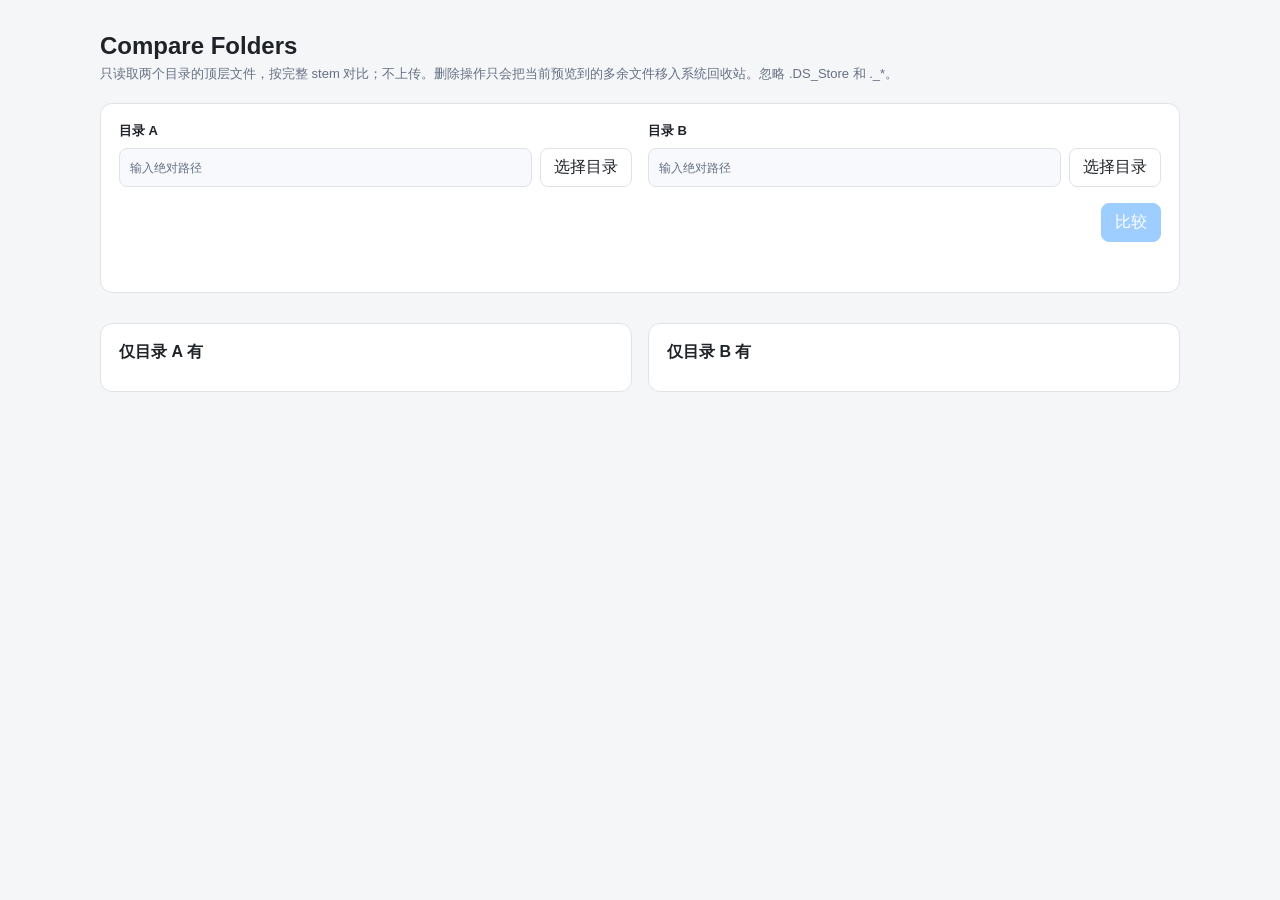
==== static/folder-compare.html @ 4014a4b9 "final: document future resolution policy removal steps" ====
<!DOCTYPE html>
<html lang="zh-CN">
<head>
    <meta charset="UTF-8">
    <meta name="viewport" content="width=device-width, initial-scale=1.0">
    <title>Compare Folders · Photo Library</title>
    <style>
        :root {
            color-scheme: light dark;
            --bg: #f5f6f8;
            --panel: #ffffff;
            --text: #1f2328;
            --muted: #667085;
            --border: #dfe3e8;
            --accent: #409eff;
            --soft: #f7f9fc;
        }
        @media (prefers-color-scheme: dark) {
            :root {
                --bg: #111318;
                --panel: #1b1f26;
                --text: #eef1f5;
                --muted: #9aa4b2;
                --border: #343b45;
                --soft: #222832;
            }
        }
        * { box-sizing: border-box; }
        body {
            margin: 0;
            background: var(--bg);
            color: var(--text);
            font-family: -apple-system, BlinkMacSystemFont, "Segoe UI", sans-serif;
        }
        main { max-width: 1120px; margin: 0 auto; padding: 32px 20px 48px; }
        h1 { margin: 0; font-size: 24px; font-weight: 650; }
        .hint { margin: 5px 0 20px; color: var(--muted); font-size: 13px; }
        .panel {
            background: var(--panel);
            border: 1px solid var(--border);
            border-radius: 12px;
            padding: 18px;
        }
        .selectors { display: grid; grid-template-columns: 1fr 1fr; gap: 16px; }
        .folder-box { min-width: 0; }
        .folder-title { font-size: 13px; font-weight: 650; margin-bottom: 8px; }
        .path-row { display: flex; gap: 8px; align-items: stretch; }
        .path {
            min-width: 0;
            flex: 1;
            min-height: 38px;
            padding: 9px 10px;
            border: 1px solid var(--border);
            border-radius: 8px;
            background: var(--soft);
            color: var(--text);
            font: 12px/18px ui-monospace, SFMono-Regular, Menlo, monospace;
        }
        .path::placeholder { color: var(--muted); }
        button {
            border: 1px solid var(--border);
            border-radius: 8px;
            background: var(--panel);
            color: var(--text);
            padding: 8px 13px;
            font: inherit;
            cursor: pointer;
            white-space: nowrap;
        }
        button.primary { background: var(--accent); border-color: var(--accent); color: white; }
        button.danger { border-color: #f56c6c; color: #f56c6c; }
        button:disabled { opacity: .5; cursor: default; }
        .actions { margin-top: 16px; display: flex; justify-content: flex-end; }
        .message { margin-top: 12px; font-size: 13px; color: var(--muted); min-height: 20px; }
        .message.error { color: #d03050; }
        .summary { display: flex; flex-wrap: wrap; gap: 8px 18px; margin: 18px 0 12px; color: var(--muted); font-size: 13px; }
        .summary strong { color: var(--text); }
        .results { display: grid; grid-template-columns: 1fr 1fr; gap: 16px; }
        .result-panel { min-width: 0; }
        .result-head { display: flex; justify-content: space-between; gap: 12px; align-items: center; margin-bottom: 10px; }
        .result-head-actions { display: flex; gap: 8px; align-items: center; }
        .result-head h2 { margin: 0; font-size: 16px; }
        .count { color: var(--muted); font-size: 12px; }
        .empty { color: var(--muted); font-size: 13px; padding: 18px 4px; }
        .row { border-top: 1px solid var(--border); padding: 10px 0; }
        .row:first-child { border-top: 0; }
        .stem { font: 600 13px/18px ui-monospace, SFMono-Regular, Menlo, monospace; overflow-wrap: anywhere; }
        .files { margin-top: 4px; color: var(--muted); font: 12px/17px ui-monospace, SFMono-Regular, Menlo, monospace; overflow-wrap: anywhere; }
        .file-line { display: flex; align-items: center; gap: 8px; min-height: 24px; }
        .file-name { min-width: 0; overflow-wrap: anywhere; }
        .preview-button {
            flex: 0 0 auto;
            padding: 2px 8px;
            border-radius: 6px;
            color: var(--accent);
            font: 11px/17px -apple-system, BlinkMacSystemFont, "Segoe UI", sans-serif;
        }
        .preview-modal {
            position: fixed; inset: 0; z-index: 1000;
            display: flex; align-items: center; justify-content: center;
            padding: 28px; background: rgba(0, 0, 0, .68);
        }
        .preview-modal[hidden] { display: none; }
        .preview-dialog {
            position: relative;
            display: flex;
            flex-direction: column;
            width: fit-content;
            max-width: min(92vw, 1200px);
            max-height: 90vh;
            overflow: hidden;
            padding: 12px;
            border: 1px solid var(--border);
            border-radius: 12px;
            background: var(--panel);
            box-shadow: 0 18px 60px rgba(0, 0, 0, .35);
        }
        .preview-dialog img {
            display: block;
            width: auto;
            height: auto;
            max-width: calc(92vw - 24px);
            max-height: calc(90vh - 52px);
            object-fit: contain;
        }
        .preview-dialog img[hidden], .preview-status[hidden] { display: none !important; }
        .preview-status {
            width: min(420px, 72vw);
            height: 220px;
            display: flex;
            align-items: center;
            justify-content: center;
            padding: 24px 48px;
            color: var(--muted);
            font-size: 13px;
            text-align: center;
        }
        .preview-status.error { color: #d03050; }
        .preview-caption { margin-top: 8px; color: var(--muted); font: 12px/17px ui-monospace, SFMono-Regular, Menlo, monospace; overflow-wrap: anywhere; }
        .preview-close { position: absolute; top: 8px; right: 8px; width: 30px; height: 30px; padding: 0; border-radius: 50%; background: rgba(0,0,0,.55); border-color: rgba(255,255,255,.35); color: #fff; font-size: 20px; line-height: 28px; }
        @media (max-width: 760px) {
            main { padding: 20px 12px 32px; }
            .selectors, .results { grid-template-columns: 1fr; }
        }
    </style>
</head>
<body>
<main>
    <h1>Compare Folders</h1>
    <p class="hint">只读取两个目录的顶层文件，按完整 stem 对比；不上传。删除操作只会把当前预览到的多余文件移入系统回收站。忽略 .DS_Store 和 ._*。</p>

    <section class="panel">
        <div class="selectors">
            <div class="folder-box">
                <div class="folder-title">目录 A</div>
                <div class="path-row">
                    <input class="path" id="leftPath" type="text" autocomplete="off" spellcheck="false" placeholder="输入绝对路径">
                    <button id="pickLeft">选择目录</button>
                </div>
            </div>
            <div class="folder-box">
                <div class="folder-title">目录 B</div>
                <div class="path-row">
                    <input class="path" id="rightPath" type="text" autocomplete="off" spellcheck="false" placeholder="输入绝对路径">
                    <button id="pickRight">选择目录</button>
                </div>
            </div>
        </div>
        <div class="actions">
            <button class="primary" id="compareButton" disabled>比较</button>
        </div>
        <div class="message" id="message"></div>
    </section>

    <div class="summary" id="summary" hidden></div>

    <div class="results" id="results" hidden>
        <section class="panel result-panel">
            <div class="result-head">
                <h2>仅目录 A 有</h2>
                <div class="result-head-actions">
                    <span class="count" id="leftOnlyCount"></span>
                    <button class="danger" id="trashLeft" hidden>删除多余文件</button>
                </div>
            </div>
            <div id="leftOnly"></div>
        </section>
        <section class="panel result-panel">
            <div class="result-head">
                <h2>仅目录 B 有</h2>
                <div class="result-head-actions">
                    <span class="count" id="rightOnlyCount"></span>
                    <button class="danger" id="trashRight" hidden>删除多余文件</button>
                </div>
            </div>
            <div id="rightOnly"></div>
        </section>
    </div>
</main>

<div class="preview-modal" id="previewModal" hidden>
    <div class="preview-dialog" role="dialog" aria-modal="true" aria-label="图像预览">
        <button class="preview-close" id="previewClose" type="button" aria-label="关闭">×</button>
        <div class="preview-status" id="previewStatus">正在加载预览…</div>
        <img id="previewImage" alt="" hidden>
        <div class="preview-caption" id="previewCaption"></div>
    </div>
</div>

<script>
(() => {
    const state = { left: '', right: '', onlyLeft: [], onlyRight: [], previewObjectUrl: null };
    const leftPath = document.getElementById('leftPath');
    const rightPath = document.getElementById('rightPath');
    const compareButton = document.getElementById('compareButton');
    const message = document.getElementById('message');
    const summary = document.getElementById('summary');
    const results = document.getElementById('results');
    const previewModal = document.getElementById('previewModal');
    const previewImage = document.getElementById('previewImage');
    const previewStatus = document.getElementById('previewStatus');
    const previewCaption = document.getElementById('previewCaption');
    const previewClose = document.getElementById('previewClose');

    const setMessage = (text, isError = false) => {
        message.textContent = text || '';
        message.classList.toggle('error', isError);
    };

    const updateControls = () => {
        if (leftPath.value !== state.left) leftPath.value = state.left;
        if (rightPath.value !== state.right) rightPath.value = state.right;
        compareButton.disabled = !(state.left && state.right);
        summary.hidden = true;
        results.hidden = true;
        state.onlyLeft = [];
        state.onlyRight = [];
        document.getElementById('trashLeft').hidden = true;
        document.getElementById('trashRight').hidden = true;
    };

    const api = async (url, body) => {
        const response = await fetch(url, {
            method: 'POST',
            headers: {'Content-Type': 'application/json'},
            body: JSON.stringify(body || {})
        });
        const data = await response.json().catch(() => ({}));
        if (!response.ok) throw new Error(data.error || `请求失败 (${response.status})`);
        return data;
    };

    const pick = async (side) => {
        setMessage('正在打开本机目录选择器…');
        try {
            const data = await api('/api/tools/folder-compare/pick', {
                prompt: side === 'left' ? '选择目录 A' : '选择目录 B'
            });
            if (!data.cancelled && data.path) state[side] = data.path;
            setMessage('');
            updateControls();
        } catch (error) {
            setMessage(error.message, true);
        }
    };

    const syncTypedPath = (side, input) => {
        state[side] = input.value.trim();
        compareButton.disabled = !(state.left && state.right);
        summary.hidden = true;
        results.hidden = true;
    };

    const escapeHtml = (value) => String(value)
        .replaceAll('&', '&amp;')
        .replaceAll('<', '&lt;')
        .replaceAll('>', '&gt;')
        .replaceAll('"', '&quot;')
        .replaceAll("'", '&#039;');

    const previewableExtensions = new Set(['jpg', 'jpeg', 'png', 'webp', 'tif', 'tiff', 'bmp', 'gif', 'psd']);

    const isPreviewable = (name) => {
        const dot = String(name).lastIndexOf('.');
        return dot >= 0 && previewableExtensions.has(String(name).slice(dot + 1).toLowerCase());
    };

    const closePreview = () => {
        previewModal.hidden = true;
        previewImage.hidden = true;
        previewImage.removeAttribute('src');
        previewImage.alt = '';
        previewStatus.hidden = false;
        previewStatus.classList.remove('error');
        previewStatus.textContent = '正在加载预览…';
        previewCaption.textContent = '';
        if (state.previewObjectUrl) {
            URL.revokeObjectURL(state.previewObjectUrl);
            state.previewObjectUrl = null;
        }
    };

    const openPreview = async (folder, name) => {
        closePreview();
        previewCaption.textContent = name;
        previewModal.hidden = false;
        try {
            const params = new URLSearchParams({folder, name});
            const response = await fetch(`/api/tools/folder-compare/preview?${params.toString()}`, {cache: 'no-store'});
            if (!response.ok) {
                const data = await response.json().catch(() => ({}));
                throw new Error(data.error || `预览失败 (${response.status})`);
            }
            const blob = await response.blob();
            state.previewObjectUrl = URL.createObjectURL(blob);
            previewImage.alt = name;
            previewImage.src = state.previewObjectUrl;
            await previewImage.decode().catch(() => {});
            previewStatus.hidden = true;
            previewImage.hidden = false;
        } catch (error) {
            previewImage.hidden = true;
            previewStatus.hidden = false;
            previewStatus.classList.add('error');
            previewStatus.textContent = error.message || '无法加载预览';
        }
    };

    const renderRows = (container, rows, folder) => {
        if (!rows.length) {
            container.innerHTML = '<div class="empty">没有差异。</div>';
            return;
        }
        container.innerHTML = rows.map(row => `
            <div class="row">
                <div class="stem">${escapeHtml(row.stem)}</div>
                <div class="files">${row.files.map(name => `
                    <div class="file-line">
                        <span class="file-name">${escapeHtml(name)}</span>
                        ${isPreviewable(name) ? `<button type="button" class="preview-button" data-preview-name="${escapeHtml(name)}">预览</button>` : ''}
                    </div>
                `).join('')}</div>
            </div>
        `).join('');

        container.querySelectorAll('.preview-button').forEach(button => {
            button.addEventListener('click', () => openPreview(folder, button.dataset.previewName));
        });
    };

    const compare = async () => {
        compareButton.disabled = true;
        setMessage('正在比较…');
        try {
            const data = await api('/api/tools/folder-compare/compare', {
                left_path: state.left,
                right_path: state.right
            });
            state.left = data.left_path;
            state.right = data.right_path;
            leftPath.value = state.left;
            rightPath.value = state.right;

            const s = data.summary;
            summary.innerHTML = `
                <span>目录 A <strong>${s.left_file_count}</strong> 文件 / <strong>${s.left_stem_count}</strong> stems</span>
                <span>目录 B <strong>${s.right_file_count}</strong> 文件 / <strong>${s.right_stem_count}</strong> stems</span>
                <span>已对齐 <strong>${s.matched_stem_count}</strong></span>
            `;
            document.getElementById('leftOnlyCount').textContent = `${s.only_left_count} stems`;
            document.getElementById('rightOnlyCount').textContent = `${s.only_right_count} stems`;
            state.onlyLeft = data.only_left || [];
            state.onlyRight = data.only_right || [];
            renderRows(document.getElementById('leftOnly'), state.onlyLeft, state.left);
            renderRows(document.getElementById('rightOnly'), state.onlyRight, state.right);
            document.getElementById('trashLeft').hidden = !state.onlyLeft.length;
            document.getElementById('trashRight').hidden = !state.onlyRight.length;
            summary.hidden = false;
            results.hidden = false;
            setMessage(s.only_left_count || s.only_right_count ? '比较完成。' : '两个目录的 stem 已完全对齐。');
        } catch (error) {
            setMessage(error.message, true);
        } finally {
            compareButton.disabled = !(state.left && state.right);
        }
    };

    const trashExtras = async (side) => {
        const rows = side === 'left' ? state.onlyLeft : state.onlyRight;
        if (!rows.length) return;
        const folderLabel = side === 'left' ? '目录 A' : '目录 B';
        const fileCount = rows.reduce((total, row) => total + row.files.length, 0);
        if (!window.confirm(`将 ${folderLabel} 中当前预览的 ${fileCount} 个多余文件移入系统回收站？`)) return;

        const button = document.getElementById(side === 'left' ? 'trashLeft' : 'trashRight');
        button.disabled = true;
        compareButton.disabled = true;
        setMessage('正在移入系统回收站…');
        try {
            const data = await api('/api/tools/folder-compare/trash-extra', {
                left_path: state.left,
                right_path: state.right,
                side,
                expected_rows: rows
            });
            setMessage(`已将 ${data.moved_count} 个文件移入系统回收站，正在重新比较…`);
            await compare();
        } catch (error) {
            setMessage(error.message, true);
        } finally {
            button.disabled = false;
            compareButton.disabled = !(state.left && state.right);
        }
    };

    previewClose.addEventListener('click', closePreview);
    previewModal.addEventListener('click', event => {
        if (event.target === previewModal) closePreview();
    });
    document.addEventListener('keydown', event => {
        if (event.key === 'Escape' && !previewModal.hidden) closePreview();
    });

    document.getElementById('pickLeft').addEventListener('click', () => pick('left'));
    document.getElementById('pickRight').addEventListener('click', () => pick('right'));
    leftPath.addEventListener('input', () => syncTypedPath('left', leftPath));
    rightPath.addEventListener('input', () => syncTypedPath('right', rightPath));
    document.getElementById('trashLeft').addEventListener('click', () => trashExtras('left'));
    document.getElementById('trashRight').addEventListener('click', () => trashExtras('right'));
    compareButton.addEventListener('click', compare);
    updateControls();
})();
</script>
</body>
</html>
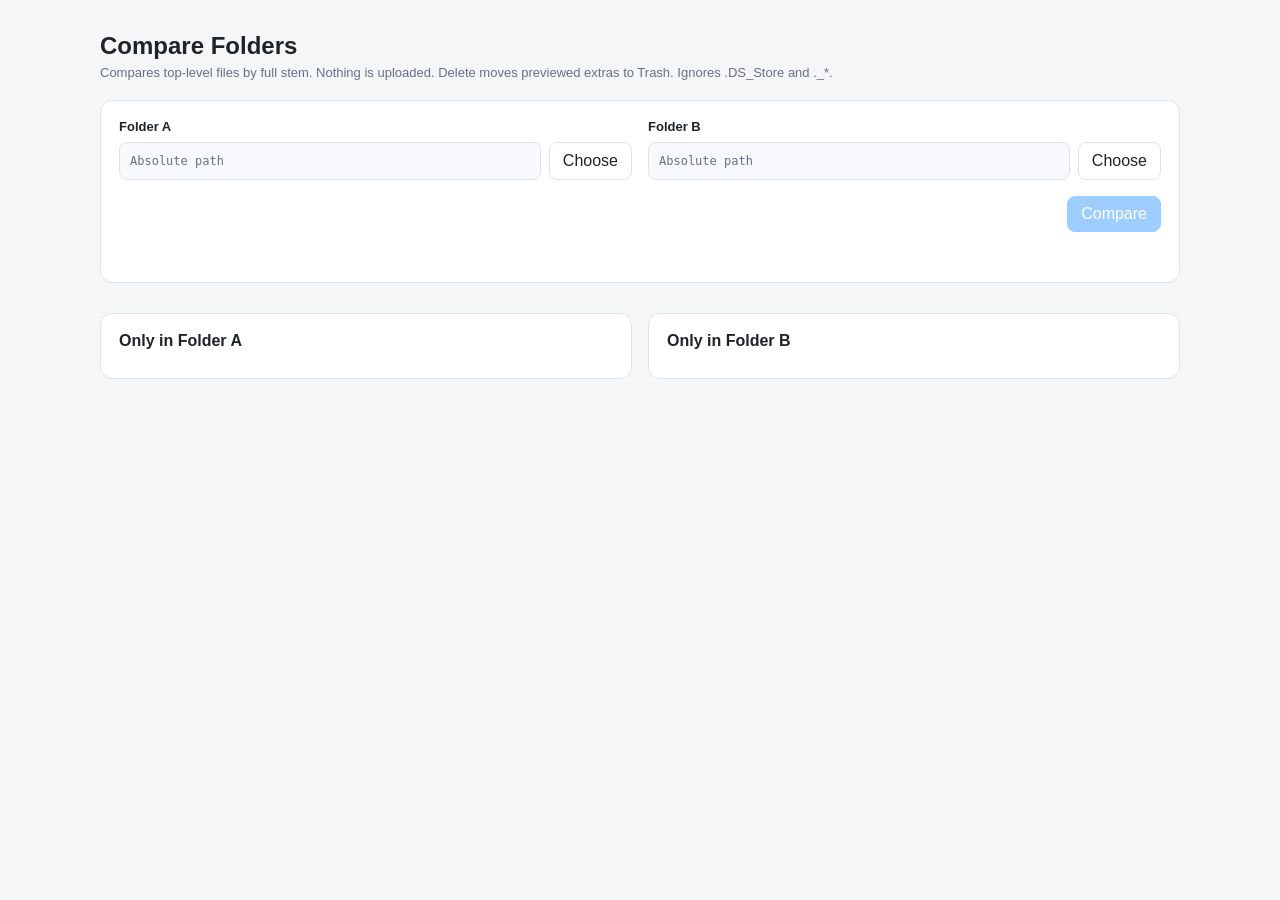
==== commit 2ff2c944: "本轮 commit message：fix(workflow): align rename summary and threshold controls" ====
--- a/static/folder-compare.html
+++ b/static/folder-compare.html
@@ -147,27 +147,27 @@
 <body>
 <main>
     <h1>Compare Folders</h1>
-    <p class="hint">只读取两个目录的顶层文件，按完整 stem 对比；不上传。删除操作只会把当前预览到的多余文件移入系统回收站。忽略 .DS_Store 和 ._*。</p>
+    <p class="hint">Compares top-level files by full stem. Nothing is uploaded. Delete moves previewed extras to Trash. Ignores .DS_Store and ._*.</p>
 
     <section class="panel">
         <div class="selectors">
             <div class="folder-box">
-                <div class="folder-title">目录 A</div>
+                <div class="folder-title">Folder A</div>
                 <div class="path-row">
-                    <input class="path" id="leftPath" type="text" autocomplete="off" spellcheck="false" placeholder="输入绝对路径">
-                    <button id="pickLeft">选择目录</button>
+                    <input class="path" id="leftPath" type="text" autocomplete="off" spellcheck="false" placeholder="Absolute path">
+                    <button id="pickLeft">Choose</button>
                 </div>
             </div>
             <div class="folder-box">
-                <div class="folder-title">目录 B</div>
+                <div class="folder-title">Folder B</div>
                 <div class="path-row">
-                    <input class="path" id="rightPath" type="text" autocomplete="off" spellcheck="false" placeholder="输入绝对路径">
-                    <button id="pickRight">选择目录</button>
+                    <input class="path" id="rightPath" type="text" autocomplete="off" spellcheck="false" placeholder="Absolute path">
+                    <button id="pickRight">Choose</button>
                 </div>
             </div>
         </div>
         <div class="actions">
-            <button class="primary" id="compareButton" disabled>比较</button>
+            <button class="primary" id="compareButton" disabled>Compare</button>
         </div>
         <div class="message" id="message"></div>
     </section>
@@ -177,20 +177,20 @@
     <div class="results" id="results" hidden>
         <section class="panel result-panel">
             <div class="result-head">
-                <h2>仅目录 A 有</h2>
+                <h2>Only in Folder A</h2>
                 <div class="result-head-actions">
                     <span class="count" id="leftOnlyCount"></span>
-                    <button class="danger" id="trashLeft" hidden>删除多余文件</button>
+                    <button class="danger" id="trashLeft" hidden>Move Extras to Trash</button>
                 </div>
             </div>
             <div id="leftOnly"></div>
         </section>
         <section class="panel result-panel">
             <div class="result-head">
-                <h2>仅目录 B 有</h2>
+                <h2>Only in Folder B</h2>
                 <div class="result-head-actions">
                     <span class="count" id="rightOnlyCount"></span>
-                    <button class="danger" id="trashRight" hidden>删除多余文件</button>
+                    <button class="danger" id="trashRight" hidden>Move Extras to Trash</button>
                 </div>
             </div>
             <div id="rightOnly"></div>
@@ -199,9 +199,9 @@
 </main>
 
 <div class="preview-modal" id="previewModal" hidden>
-    <div class="preview-dialog" role="dialog" aria-modal="true" aria-label="图像预览">
-        <button class="preview-close" id="previewClose" type="button" aria-label="关闭">×</button>
-        <div class="preview-status" id="previewStatus">正在加载预览…</div>
+    <div class="preview-dialog" role="dialog" aria-modal="true" aria-label="Image preview">
+        <button class="preview-close" id="previewClose" type="button" aria-label="Close">×</button>
+        <div class="preview-status" id="previewStatus">Loading preview…</div>
         <img id="previewImage" alt="" hidden>
         <div class="preview-caption" id="previewCaption"></div>
     </div>
@@ -246,15 +246,15 @@
             body: JSON.stringify(body || {})
         });
         const data = await response.json().catch(() => ({}));
-        if (!response.ok) throw new Error(data.error || `请求失败 (${response.status})`);
+        if (!response.ok) throw new Error(data.error || `Request failed (${response.status})`);
         return data;
     };
 
     const pick = async (side) => {
-        setMessage('正在打开本机目录选择器…');
+        setMessage('Opening folder picker…');
         try {
             const data = await api('/api/tools/folder-compare/pick', {
-                prompt: side === 'left' ? '选择目录 A' : '选择目录 B'
+                prompt: side === 'left' ? 'Choose Folder A' : 'Choose Folder B'
             });
             if (!data.cancelled && data.path) state[side] = data.path;
             setMessage('');
@@ -292,7 +292,7 @@
         previewImage.alt = '';
         previewStatus.hidden = false;
         previewStatus.classList.remove('error');
-        previewStatus.textContent = '正在加载预览…';
+        previewStatus.textContent = 'Loading preview…';
         previewCaption.textContent = '';
         if (state.previewObjectUrl) {
             URL.revokeObjectURL(state.previewObjectUrl);
@@ -309,7 +309,7 @@
             const response = await fetch(`/api/tools/folder-compare/preview?${params.toString()}`, {cache: 'no-store'});
             if (!response.ok) {
                 const data = await response.json().catch(() => ({}));
-                throw new Error(data.error || `预览失败 (${response.status})`);
+                throw new Error(data.error || `Preview failed (${response.status})`);
             }
             const blob = await response.blob();
             state.previewObjectUrl = URL.createObjectURL(blob);
@@ -322,13 +322,13 @@
             previewImage.hidden = true;
             previewStatus.hidden = false;
             previewStatus.classList.add('error');
-            previewStatus.textContent = error.message || '无法加载预览';
+            previewStatus.textContent = error.message || 'Preview unavailable';
         }
     };
 
     const renderRows = (container, rows, folder) => {
         if (!rows.length) {
-            container.innerHTML = '<div class="empty">没有差异。</div>';
+            container.innerHTML = '<div class="empty">No differences.</div>';
             return;
         }
         container.innerHTML = rows.map(row => `
@@ -337,7 +337,7 @@
                 <div class="files">${row.files.map(name => `
                     <div class="file-line">
                         <span class="file-name">${escapeHtml(name)}</span>
-                        ${isPreviewable(name) ? `<button type="button" class="preview-button" data-preview-name="${escapeHtml(name)}">预览</button>` : ''}
+                        ${isPreviewable(name) ? `<button type="button" class="preview-button" data-preview-name="${escapeHtml(name)}">Preview</button>` : ''}
                     </div>
                 `).join('')}</div>
             </div>
@@ -350,7 +350,7 @@
 
     const compare = async () => {
         compareButton.disabled = true;
-        setMessage('正在比较…');
+        setMessage('Comparing…');
         try {
             const data = await api('/api/tools/folder-compare/compare', {
                 left_path: state.left,
@@ -363,9 +363,9 @@
 
             const s = data.summary;
             summary.innerHTML = `
-                <span>目录 A <strong>${s.left_file_count}</strong> 文件 / <strong>${s.left_stem_count}</strong> stems</span>
-                <span>目录 B <strong>${s.right_file_count}</strong> 文件 / <strong>${s.right_stem_count}</strong> stems</span>
-                <span>已对齐 <strong>${s.matched_stem_count}</strong></span>
+                <span>Folder A <strong>${s.left_file_count}</strong> files / <strong>${s.left_stem_count}</strong> stems</span>
+                <span>Folder B <strong>${s.right_file_count}</strong> files / <strong>${s.right_stem_count}</strong> stems</span>
+                <span>Matched <strong>${s.matched_stem_count}</strong></span>
             `;
             document.getElementById('leftOnlyCount').textContent = `${s.only_left_count} stems`;
             document.getElementById('rightOnlyCount').textContent = `${s.only_right_count} stems`;
@@ -377,7 +377,7 @@
             document.getElementById('trashRight').hidden = !state.onlyRight.length;
             summary.hidden = false;
             results.hidden = false;
-            setMessage(s.only_left_count || s.only_right_count ? '比较完成。' : '两个目录的 stem 已完全对齐。');
+            setMessage(s.only_left_count || s.only_right_count ? 'Done.' : 'Stems match.');
         } catch (error) {
             setMessage(error.message, true);
         } finally {
@@ -388,14 +388,14 @@
     const trashExtras = async (side) => {
         const rows = side === 'left' ? state.onlyLeft : state.onlyRight;
         if (!rows.length) return;
-        const folderLabel = side === 'left' ? '目录 A' : '目录 B';
+        const folderLabel = side === 'left' ? 'Folder A' : 'Folder B';
         const fileCount = rows.reduce((total, row) => total + row.files.length, 0);
-        if (!window.confirm(`将 ${folderLabel} 中当前预览的 ${fileCount} 个多余文件移入系统回收站？`)) return;
+        if (!window.confirm(`Move ${fileCount} previewed extras from ${folderLabel} to Trash?`)) return;
 
         const button = document.getElementById(side === 'left' ? 'trashLeft' : 'trashRight');
         button.disabled = true;
         compareButton.disabled = true;
-        setMessage('正在移入系统回收站…');
+        setMessage('Moving to Trash…');
         try {
             const data = await api('/api/tools/folder-compare/trash-extra', {
                 left_path: state.left,
@@ -403,7 +403,7 @@
                 side,
                 expected_rows: rows
             });
-            setMessage(`已将 ${data.moved_count} 个文件移入系统回收站，正在重新比较…`);
+            setMessage(`Moved ${data.moved_count} files to Trash. Rechecking…`);
             await compare();
         } catch (error) {
             setMessage(error.message, true);
